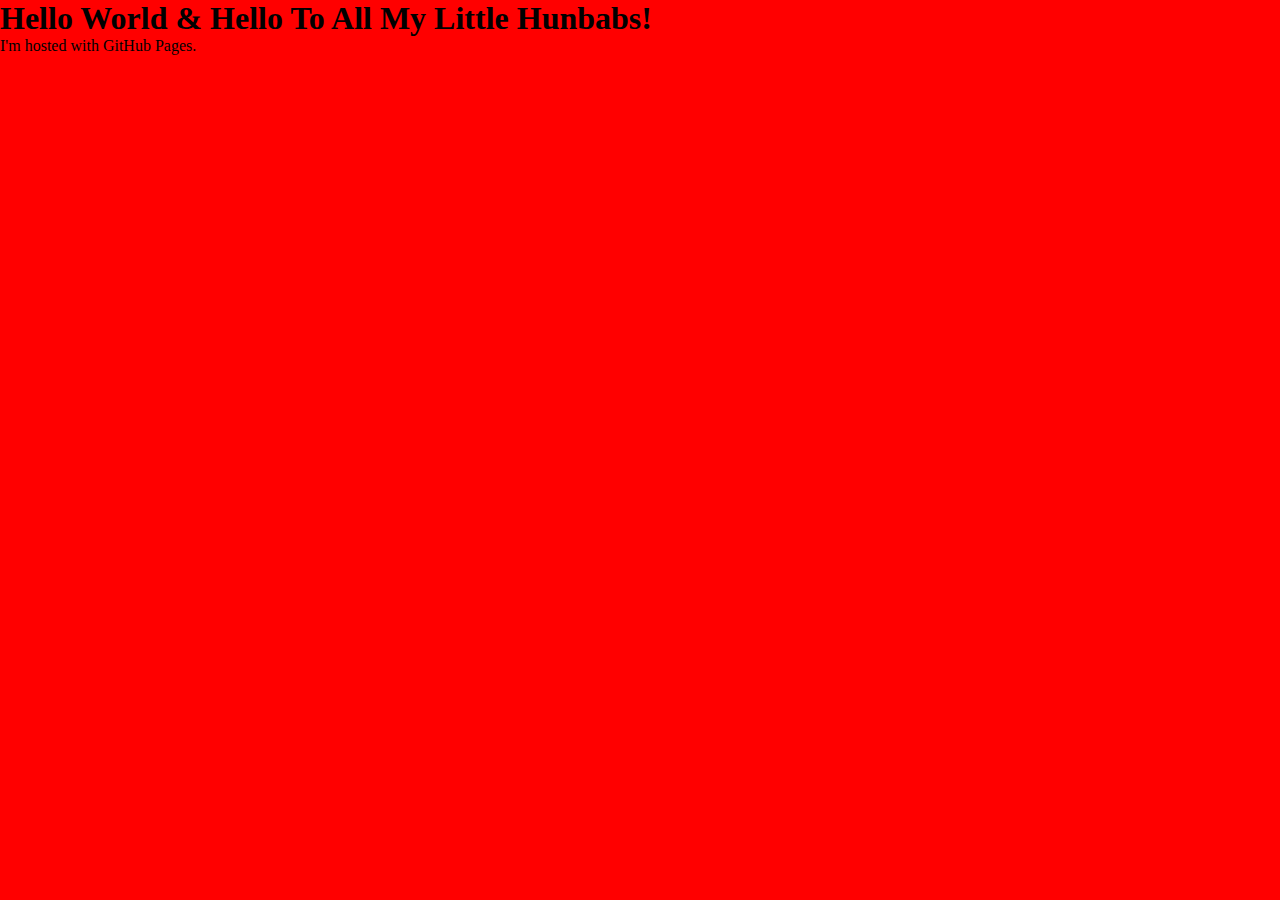
==== index.html @ 92a3d77e "added stylesheet" ====
<!DOCTYPE html>
<html>
	<head>
		<title>My Portfolio</title>
		<link href='style.css' rel='stylesheet'>
	</head>
	<body>
		<h1>Hello World & Hello To All My Little Hunbabs!</h1>
		<p>I'm hosted with GitHub Pages.</p>
	</body>
</html>
---- style.css ----
* {
	margin: 0;
	padding: 0;
}

body {
	background-color: red;
}
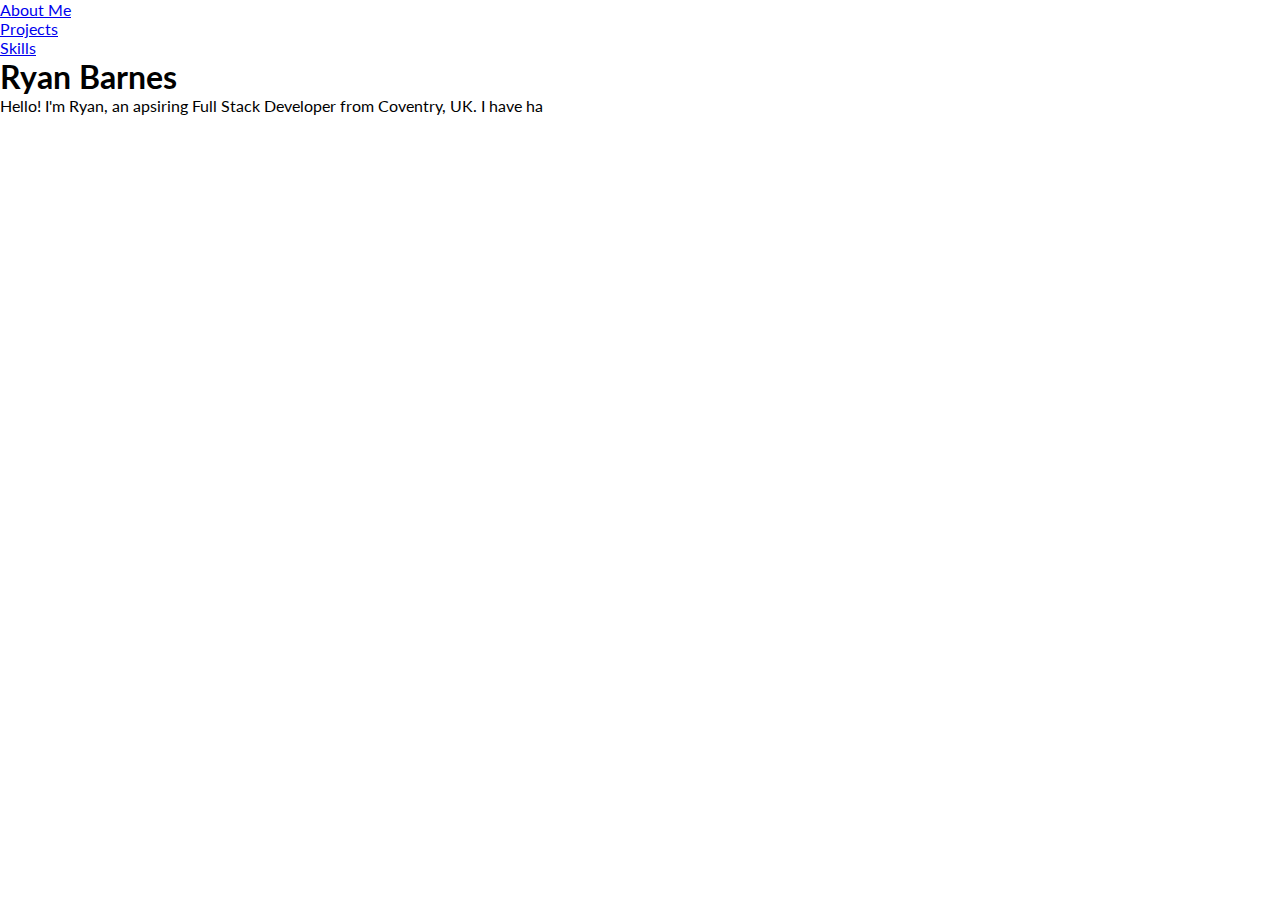
==== commit 8bf990b4: "added structure to index.html" ====
--- a/index.html
+++ b/index.html
@@ -3,9 +3,38 @@
 	<head>
 		<title>My Portfolio</title>
 		<link href='style.css' rel='stylesheet'>
+		<link rel="preconnect" href="https://fonts.googleapis.com">
+		<link rel="preconnect" href="https://fonts.gstatic.com" crossorigin>
+		<link href="https://fonts.googleapis.com/css2?family=Lato:ital,wght@0,100;0,300;0,400;0,700;0,900;1,100;1,300;1,400;1,700;1,900&display=swap" rel="stylesheet">
 	</head>
 	<body>
-		<h1>Hello World & Hello To All My Little Hunbabs!</h1>
-		<p>I'm hosted with GitHub Pages.</p>
+		<!-- Header & Nav Bar -->
+		<header>
+			<nav>
+				<ul>
+					<li><a href='#about-me'>About Me</a></li>
+					<li><a href='#projects'>Projects</a></li>
+					<li><a href='#skills'>Skills</a></li>
+				</ul>
+			</nav>
+		</header>
+
+		<main>
+			<h1>Ryan Barnes</h1>
+
+			<!-- About Me -->
+			<section id='about-me'>
+				<p>Hello! I'm Ryan, an apsiring Full Stack Developer from Coventry, UK. I have ha</p>
+			</section>
+
+			<!-- Projects -->
+			<section id='projects'>
+			</section>
+
+			<!-- Skills -->
+			<section id='skills'>
+			</section>
+
+		</main>
 	</body>
 </html>--- a/style.css
+++ b/style.css
@@ -4,5 +4,5 @@
 }
 
 body {
-	background-color: red;
+	font-family: 'Lato', Serif;
 }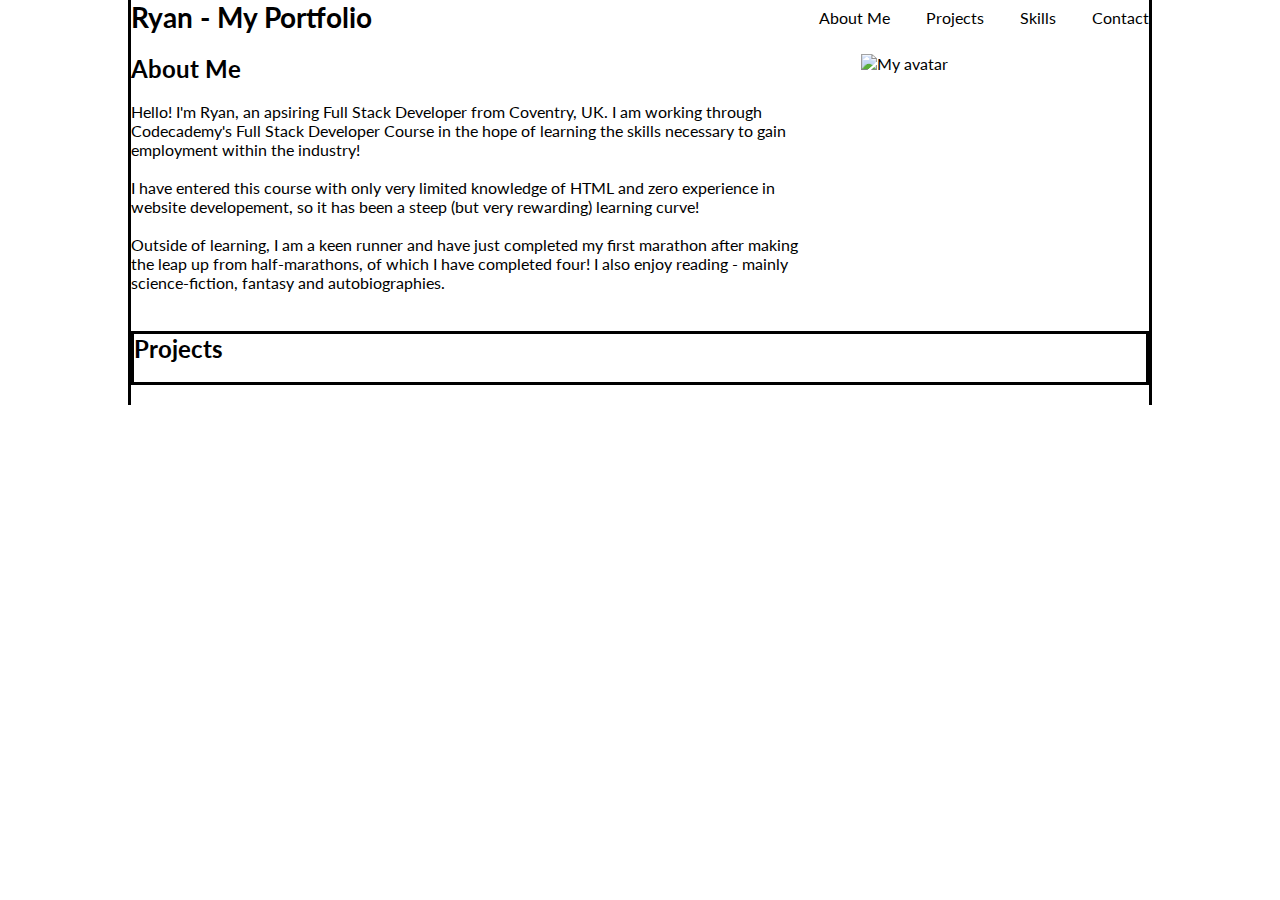
==== commit 82579c2e: "updated index.html and style.css, and added images folder for storing media" ====
--- a/index.html
+++ b/index.html
@@ -1,40 +1,61 @@
 <!DOCTYPE html>
+<html lang="en">
 <html>
 	<head>
 		<title>My Portfolio</title>
+		<meta charset="UTF-8">
+		<meta name="viewport" content="width=device-width, initial-scale=1.0">
 		<link href='style.css' rel='stylesheet'>
 		<link rel="preconnect" href="https://fonts.googleapis.com">
 		<link rel="preconnect" href="https://fonts.gstatic.com" crossorigin>
 		<link href="https://fonts.googleapis.com/css2?family=Lato:ital,wght@0,100;0,300;0,400;0,700;0,900;1,100;1,300;1,400;1,700;1,900&display=swap" rel="stylesheet">
 	</head>
 	<body>
-		<!-- Header & Nav Bar -->
-		<header>
-			<nav>
-				<ul>
-					<li><a href='#about-me'>About Me</a></li>
-					<li><a href='#projects'>Projects</a></li>
-					<li><a href='#skills'>Skills</a></li>
-				</ul>
-			</nav>
-		</header>
 
-		<main>
-			<h1>Ryan Barnes</h1>
+		<div id='grid-container'>
+
+			<!-- Header & Nav Bar -->
+			<header>
+				<p>Ryan - My Portfolio</p>
+				<nav>
+					<ul>
+						<li><a href='#about-me'>About Me</a></li>
+						<li><a href='#projects'>Projects</a></li>
+						<li><a href='#skills'>Skills</a></li>
+						<li><a href='#contact'>Contact</a></li>
+					</ul>
+				</nav>
+			</header>
 
 			<!-- About Me -->
 			<section id='about-me'>
-				<p>Hello! I'm Ryan, an apsiring Full Stack Developer from Coventry, UK. I have ha</p>
+				<h2>About Me</h2><br>
+				<p>Hello! I'm Ryan, an apsiring Full Stack Developer from Coventry, UK. I am working through Codecademy's Full Stack Developer Course in the hope of learning the skills necessary to gain employment within the industry!</p><br>
+				<p>I have entered this course with only very limited knowledge of HTML and zero experience in website developement, so it has been a steep (but very rewarding) learning curve!</p><br>
+				<p>Outside of learning, I am a keen runner and have just completed my first marathon after making the leap up from half-marathons, of which I have completed four! I also enjoy reading - mainly science-fiction, fantasy and autobiographies.</p><br>
 			</section>
+
+			<img id='about-me-image' src='images/avatar.png' alt='My avatar'>
 
 			<!-- Projects -->
 			<section id='projects'>
+				<h2>Projects</h2>
+				<div id='flex-container'>
+					<img>
+					<img>
+					<img>
+				</div>
 			</section>
 
 			<!-- Skills -->
 			<section id='skills'>
 			</section>
 
-		</main>
+			<!-- Contact -->
+			<section id='contact'>
+			</section>
+
+		</div>
+
 	</body>
 </html>--- a/style.css
+++ b/style.css
@@ -1,8 +1,70 @@
+/* Global Styles */
+
 * {
 	margin: 0;
 	padding: 0;
+	box-sizing: border-box;
 }
 
 body {
 	font-family: 'Lato', Serif;
+	max-width: 1024px;
+	margin: 0 auto;
+	border-left: solid;
+	border-right: solid;
+}
+
+#grid-container {
+	display: grid;
+	gap: 20px;
+	grid-template: auto / repeat(3, 1fr);
+}
+
+a {
+	text-decoration: none;
+	color: black;
+}
+
+a:hover {
+	color: darkgreen;
+}
+
+/* Header & Nav */
+
+header {
+	grid-area: 1 / 1 / 2 / 4;
+	display: flex;
+	align-items: center;
+	justify-content: space-between;
+	max-height: 500px;
+}
+
+header p {
+	font-size: 1.75rem;
+	font-weight: bold;
+}
+
+nav li {
+	display: inline;
+	padding-left: 2rem;
+	font-size: 1rem;
+}
+
+/* About Me Section */
+
+#about-me {
+	grid-area: 2 / 1 / 3 / 3;
+}
+
+#about-me-image {
+	grid-area: 2 / 3 / 3 / 4;
+	width: 250px;
+	justify-self: center;
+}
+
+/* Projects */
+
+#projects {
+	grid-area: 3 / 1 / 4 / 4;
+	border: solid;
 }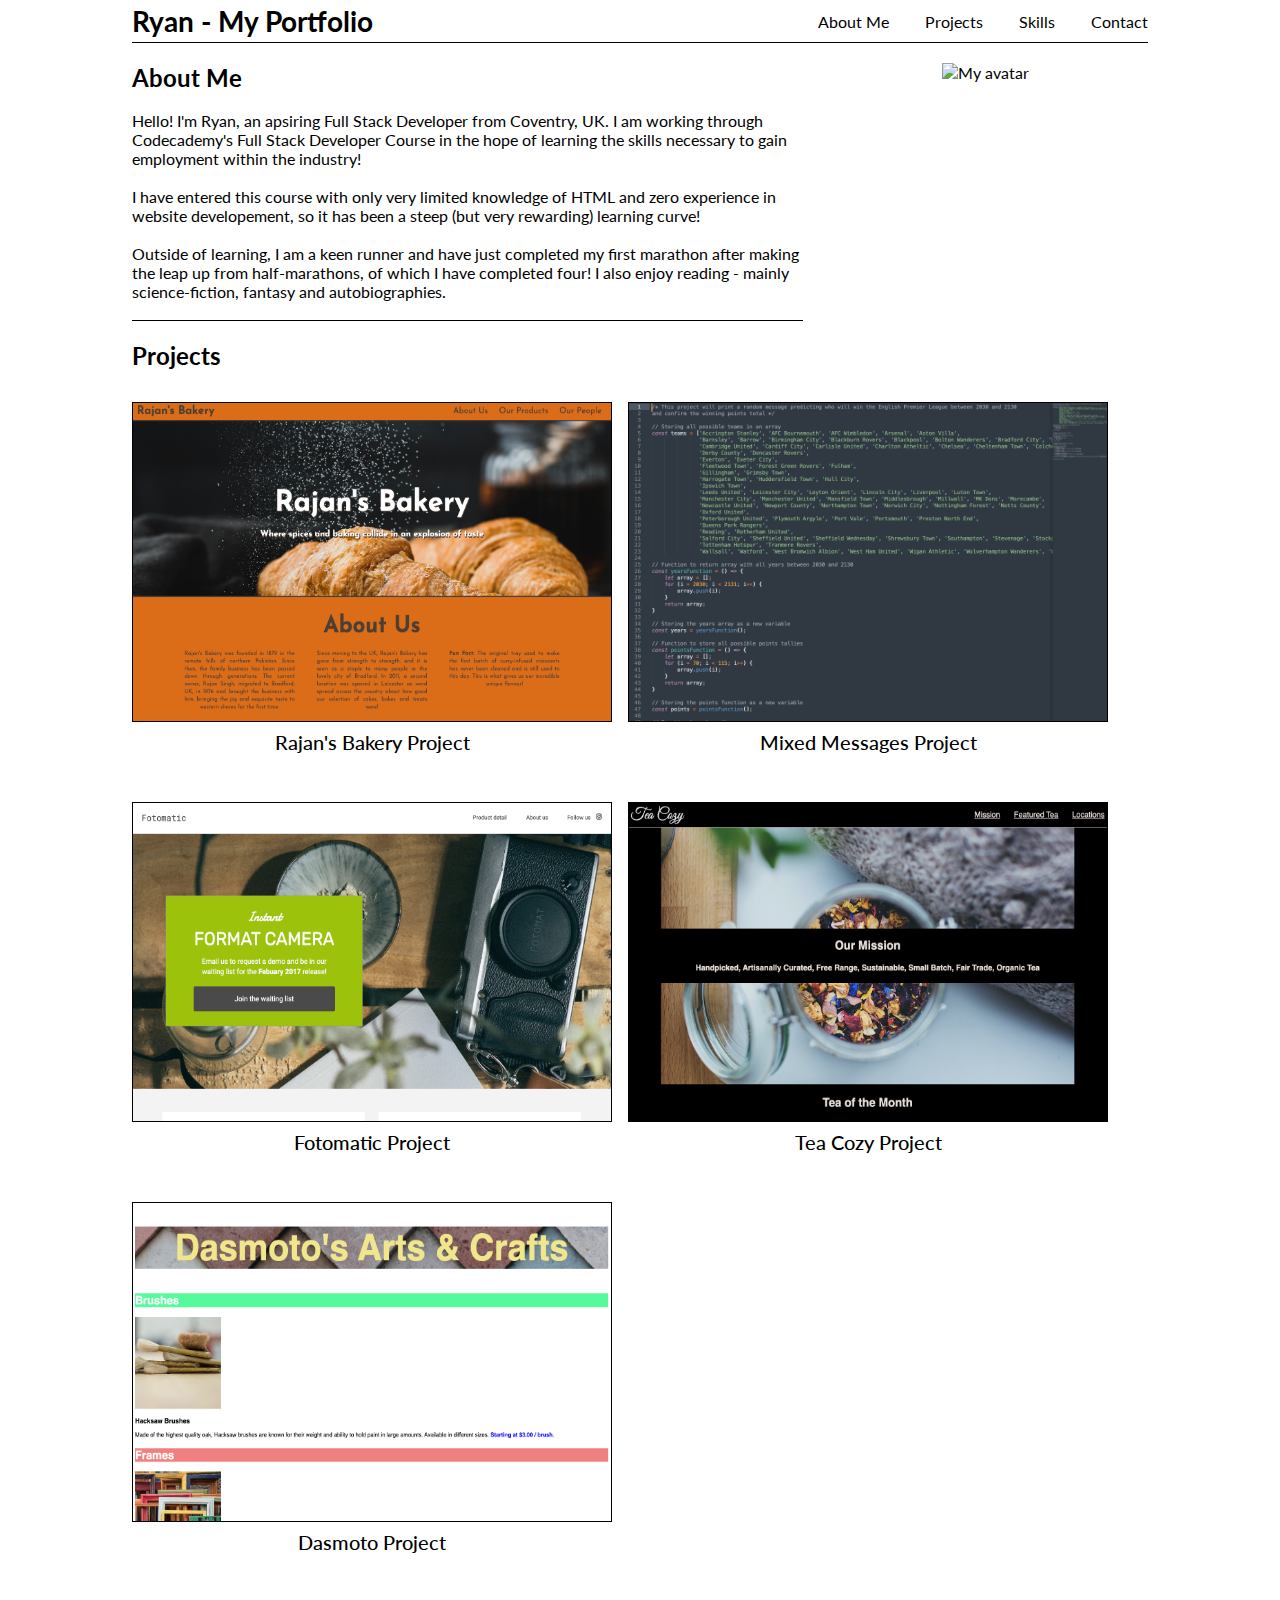
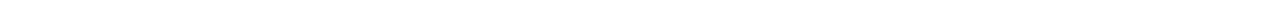
==== commit 76ed64de: "added hover opacity effect on images using JS" ====
--- a/index.html
+++ b/index.html
@@ -41,9 +41,26 @@
 			<section id='projects'>
 				<h2>Projects</h2>
 				<div id='flex-container'>
-					<img>
-					<img>
-					<img>
+					<figure><a href='https://github.com/ryan-f-b/flexBoxProject' target='_blank'>
+						<img class='projectImage' src='images/rajansBakery.png' alt="Screenshot of the Rajan's Bakery website">
+						<figcaption>Rajan's Bakery Project</figcaption></a>
+					</figure>
+					<figure><a href='https://github.com/ryan-f-b/mixedMessagesProject' target='_blank'>
+						<img class='projectImage' src='images/mixedMessages.png' alt="Screenshot of the Mixed Messages Project JavaScript code">
+						<figcaption>Mixed Messages Project</figcaption></a>
+					</figure>
+					<figure><a href='https://github.com/ryan-f-b/fotomaticProject' target='_blank'>
+						<img class='projectImage' src='images/fotomatic.png' alt="Screenshot of the Fotomatic website">
+						<figcaption>Fotomatic Project</figcaption></a>
+					</figure>
+					<figure><a href='https://github.com/ryan-f-b/teaCozyProject' target='_blank'>
+						<img class='projectImage' src='images/teaCozy.png' alt="Screenshot of the Tea Cozy website">
+						<figcaption>Tea Cozy Project</figcaption></a>
+					</figure>
+					<figure><a href='https://github.com/ryan-f-b/dasmotoProject' target='_blank'>
+						<img class='projectImage' src='images/dasmoto.png' alt="Screenshot of the Dasmoto website">
+						<figcaption>Dasmoto Project</figcaption></a>
+					</figure>
 				</div>
 			</section>
 
@@ -56,6 +73,6 @@
 			</section>
 
 		</div>
-
+		<script src='script.js'></script>
 	</body>
 </html>--- a/style.css
+++ b/style.css
@@ -10,8 +10,9 @@
 	font-family: 'Lato', Serif;
 	max-width: 1024px;
 	margin: 0 auto;
-	border-left: solid;
-	border-right: solid;
+	/* border-left: solid;
+	border-right: solid; */
+	padding: .25rem;
 }
 
 #grid-container {
@@ -27,6 +28,7 @@
 
 a:hover {
 	color: darkgreen;
+	text-decoration: underline;
 }
 
 /* Header & Nav */
@@ -37,6 +39,8 @@
 	align-items: center;
 	justify-content: space-between;
 	max-height: 500px;
+	padding-bottom: .25rem;
+	border-bottom: .1rem solid black;
 }
 
 header p {
@@ -54,11 +58,12 @@
 
 #about-me {
 	grid-area: 2 / 1 / 3 / 3;
+	border-bottom: .1rem solid black;
 }
 
 #about-me-image {
 	grid-area: 2 / 3 / 3 / 4;
-	width: 250px;
+	max-width: 250px;
 	justify-self: center;
 }
 
@@ -66,5 +71,35 @@
 
 #projects {
 	grid-area: 3 / 1 / 4 / 4;
-	border: solid;
+	/* border: solid; */
+}
+
+#projects h2 {
+	padding-bottom: 1rem;
+}
+
+#flex-container {
+	display: flex;
+	flex-wrap: wrap;
+	text-align: center;
+	font-size: 1.25rem;
+	font-weight: 500;
+}
+
+#flex-container figure {
+	padding: 1rem 1rem 0 0;
+}
+
+#flex-container img {
+	width: 30rem;
+	height: 20rem;
+	border: .1rem solid black;
+}
+
+/* #flex-container img:hover {
+	opacity: .9;
+} */
+
+#flex-container figcaption {
+	padding: .25rem 0 2rem 0;
 }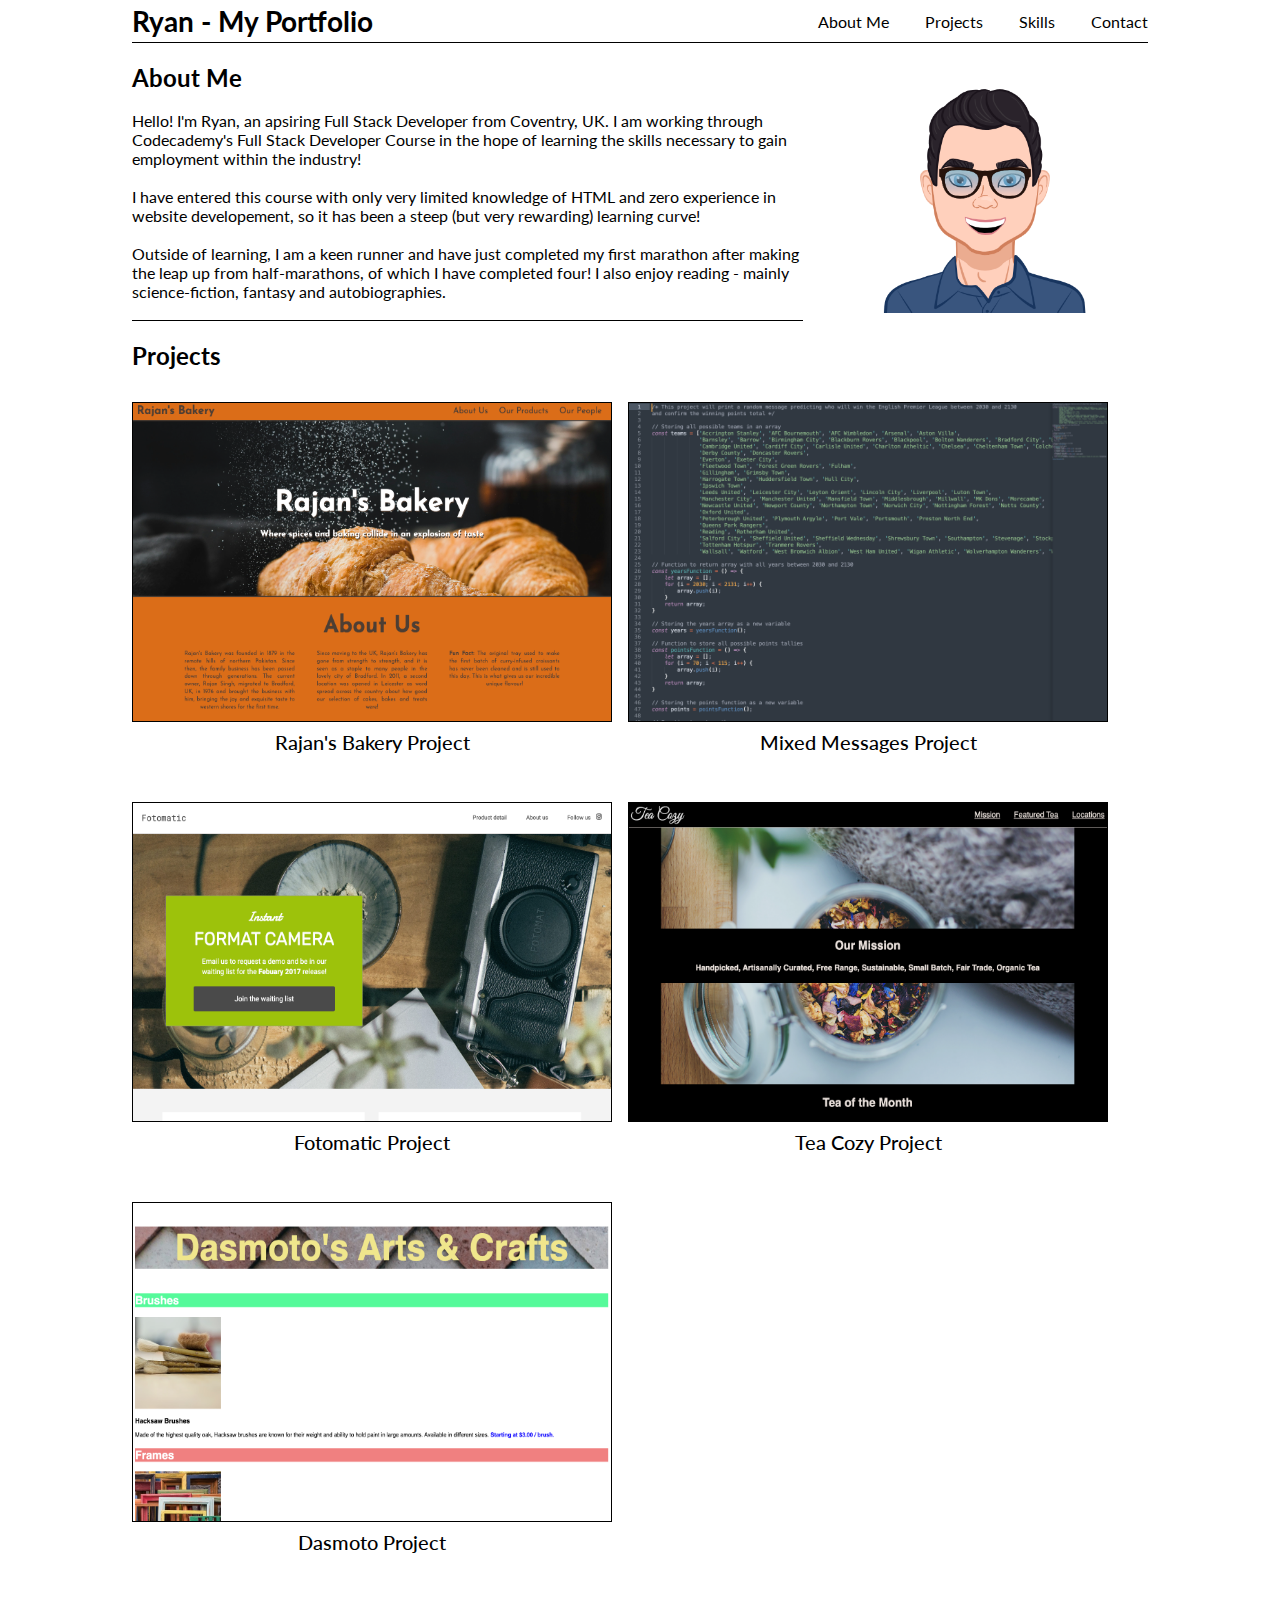
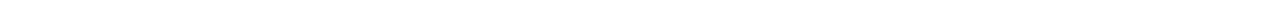
==== commit 76ef567d: "fixed error with avatar not showing" ====
--- a/index.html
+++ b/index.html
@@ -35,7 +35,7 @@
 				<p>Outside of learning, I am a keen runner and have just completed my first marathon after making the leap up from half-marathons, of which I have completed four! I also enjoy reading - mainly science-fiction, fantasy and autobiographies.</p><br>
 			</section>
 
-			<img id='about-me-image' src='images/avatar.png' alt='My avatar'>
+			<img id='about-me-image' src='images/Avatar.png' alt='My avatar'>
 
 			<!-- Projects -->
 			<section id='projects'>
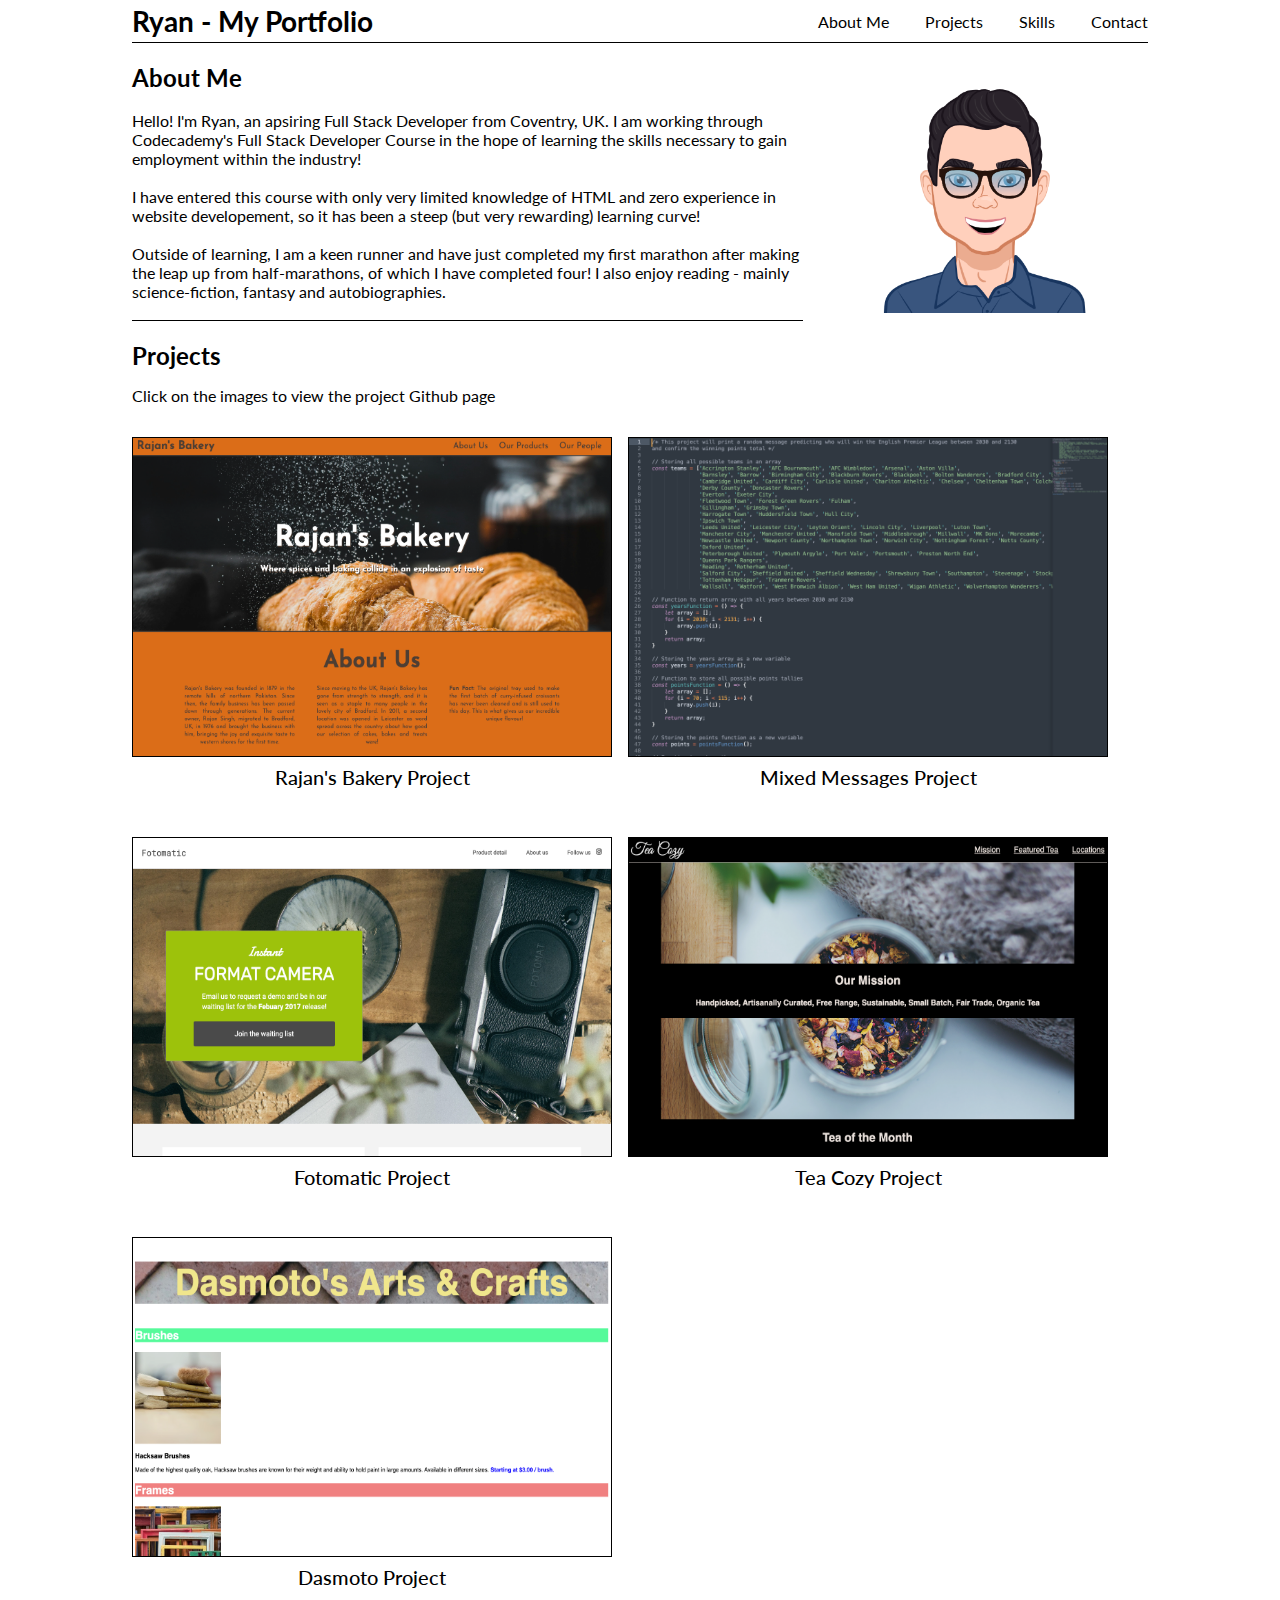
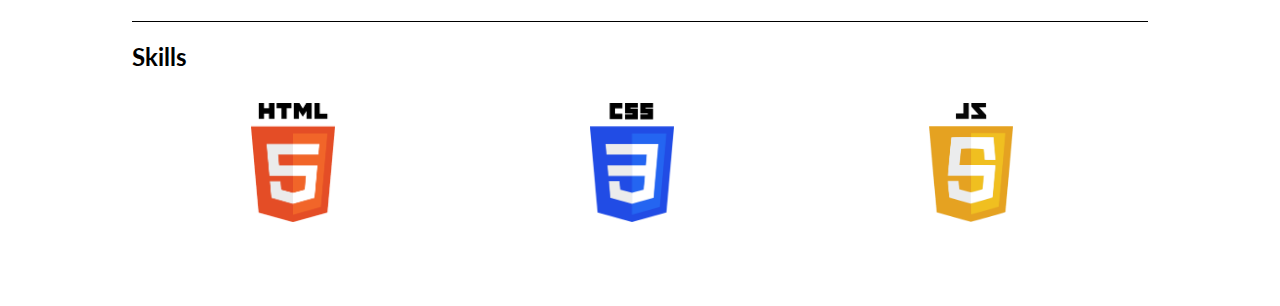
==== commit 626cc569: "finished content and improved styling" ====
--- a/index.html
+++ b/index.html
@@ -40,6 +40,7 @@
 			<!-- Projects -->
 			<section id='projects'>
 				<h2>Projects</h2>
+				<p>Click on the images to view the project Github page</p>
 				<div id='flex-container'>
 					<figure><a href='https://github.com/ryan-f-b/flexBoxProject' target='_blank'>
 						<img class='projectImage' src='images/rajansBakery.png' alt="Screenshot of the Rajan's Bakery website">
@@ -66,10 +67,12 @@
 
 			<!-- Skills -->
 			<section id='skills'>
-			</section>
-
-			<!-- Contact -->
-			<section id='contact'>
+				<h2>Skills</h2>
+				<div id='img-container'>
+					<img src='images/html.png' alt="HTML5 Logo">
+					<img src='images/css.png' alt="CSS Logo">
+					<img src='images/js.png' alt="JavaScript Logo">
+				</div>
 			</section>
 
 		</div>
--- a/style.css
+++ b/style.css
@@ -54,6 +54,16 @@
 	font-size: 1rem;
 }
 
+@media only screen and (max-width: 425px) {
+	nav {
+		display: none;
+	}
+
+	header p {
+		align-text: center;
+	}
+}
+
 /* About Me Section */
 
 #about-me {
@@ -67,14 +77,42 @@
 	justify-self: center;
 }
 
+@media only screen and (max-width: 425px) {
+	#about-me {
+		grid-area: 2 / 1 / 3 / 4;
+	}
+
+	#about-me-image {
+		display: none;
+	}
+}
+
+@media only screen and (max-width: 768px) {
+	#about-me {
+		grid-area: 2 / 1 / 3 / 4;
+	}
+
+	#about-me-image {
+		display: none;
+	}
+
+	#about-me p {
+		padding-right: .5rem;
+	}
+}
+
 /* Projects */
 
 #projects {
 	grid-area: 3 / 1 / 4 / 4;
-	/* border: solid; */
+	border-bottom: .1rem solid black;
 }
 
 #projects h2 {
+	padding-bottom: 1rem;
+}
+
+#projects p {
 	padding-bottom: 1rem;
 }
 
@@ -96,10 +134,39 @@
 	border: .1rem solid black;
 }
 
-/* #flex-container img:hover {
-	opacity: .9;
-} */
-
 #flex-container figcaption {
 	padding: .25rem 0 2rem 0;
+}
+
+@media only screen and (max-width: 768px) {
+	#flex-container img {
+		width: 22rem;
+		height: 15rem;
+		border: .1rem solid black;
+	}
+}
+
+
+/* Skills */
+
+#skills {
+	grid-area: 4 / 1 / 5 / 4;
+	padding-bottom: 3rem;
+}
+
+#img-container {
+	display: flex;
+	padding-bottom: 1rem;
+	justify-content: space-around;
+}
+
+#skills img {
+	padding: 2rem 1rem 1rem 0;
+	max-width: 100px;
+	height: auto;
+	transition: all 1s;
+} 
+
+#skills img:hover {
+	transform: scale(1) rotate(360deg);
 }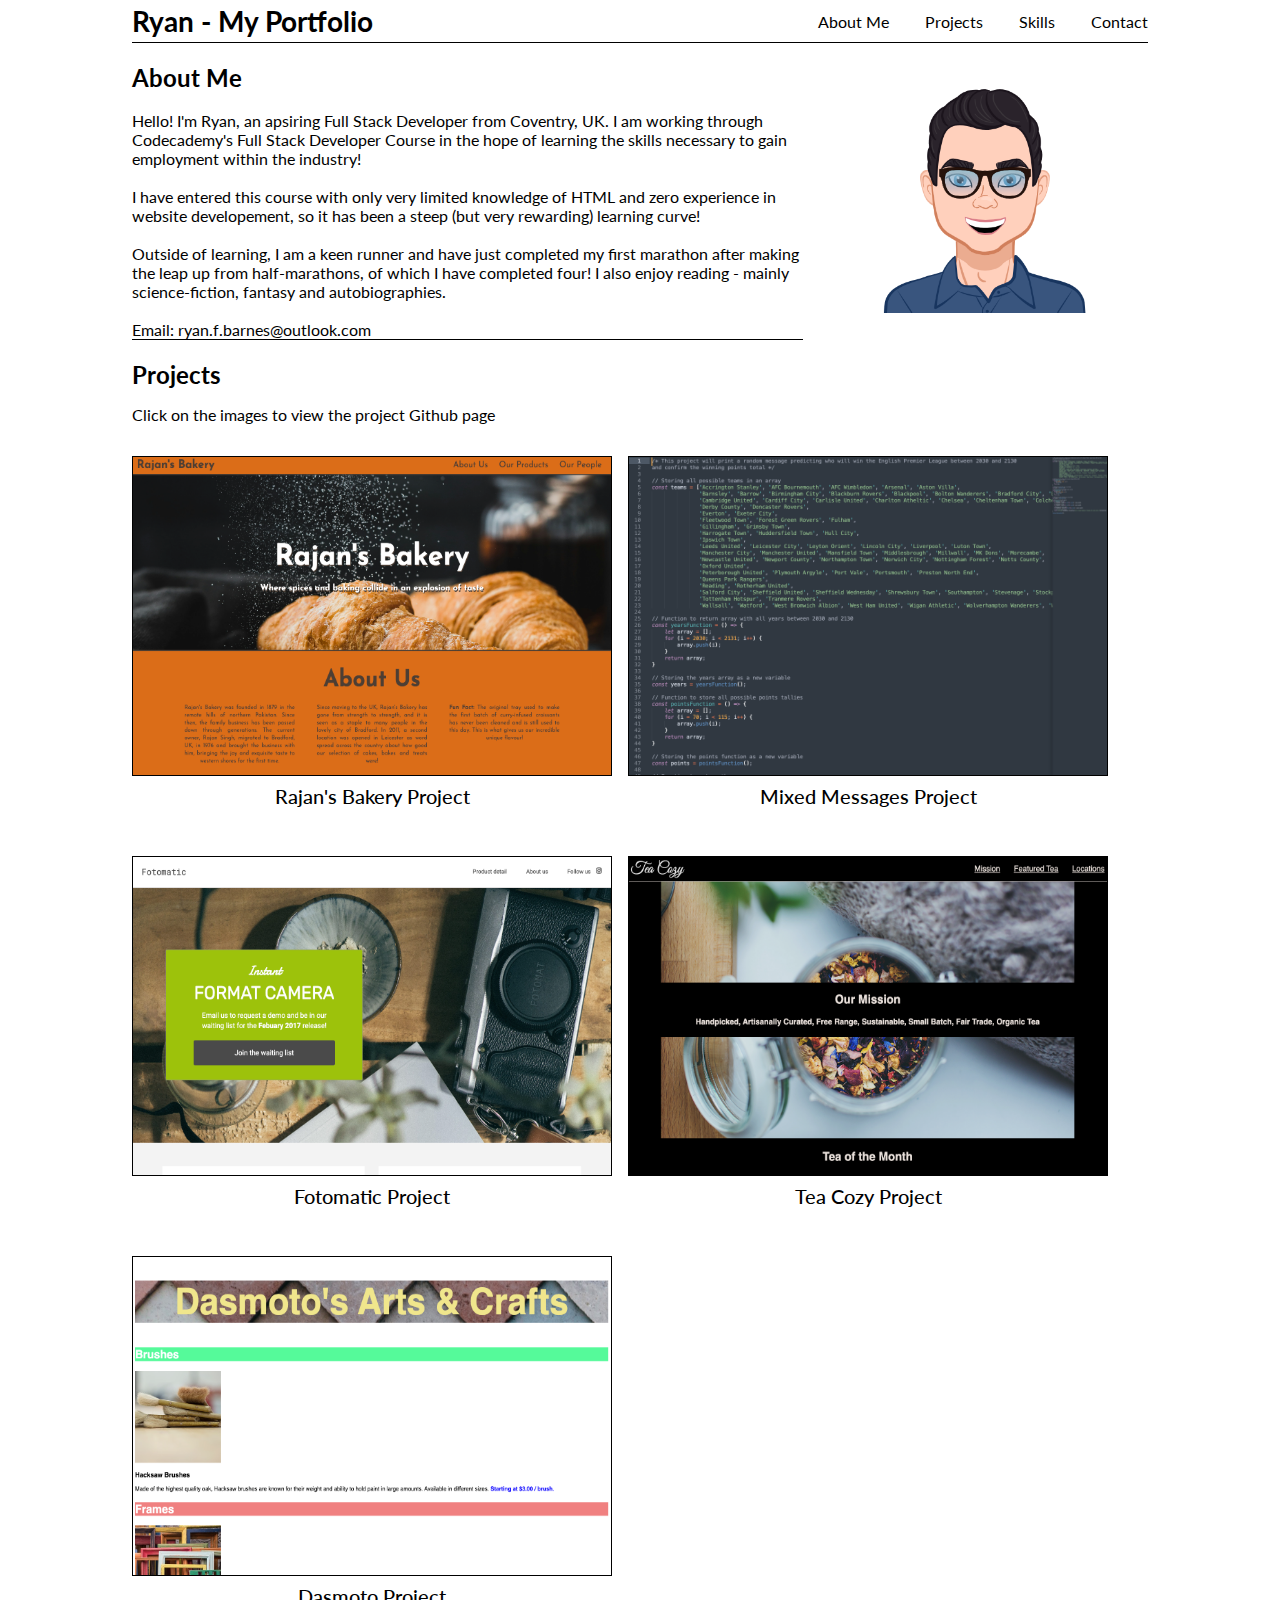
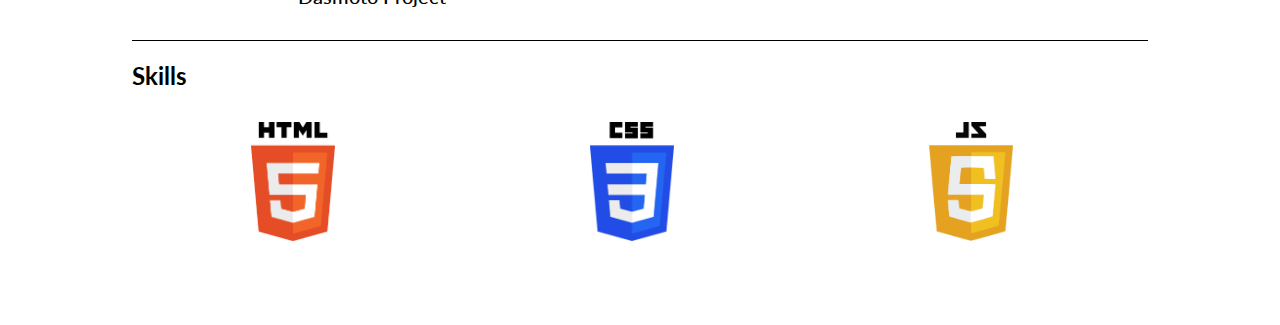
==== commit 7af42ef3: "added email address" ====
--- a/index.html
+++ b/index.html
@@ -33,6 +33,7 @@
 				<p>Hello! I'm Ryan, an apsiring Full Stack Developer from Coventry, UK. I am working through Codecademy's Full Stack Developer Course in the hope of learning the skills necessary to gain employment within the industry!</p><br>
 				<p>I have entered this course with only very limited knowledge of HTML and zero experience in website developement, so it has been a steep (but very rewarding) learning curve!</p><br>
 				<p>Outside of learning, I am a keen runner and have just completed my first marathon after making the leap up from half-marathons, of which I have completed four! I also enjoy reading - mainly science-fiction, fantasy and autobiographies.</p><br>
+				<p>Email: ryan.f.barnes@outlook.com</p>
 			</section>
 
 			<img id='about-me-image' src='images/Avatar.png' alt='My avatar'>
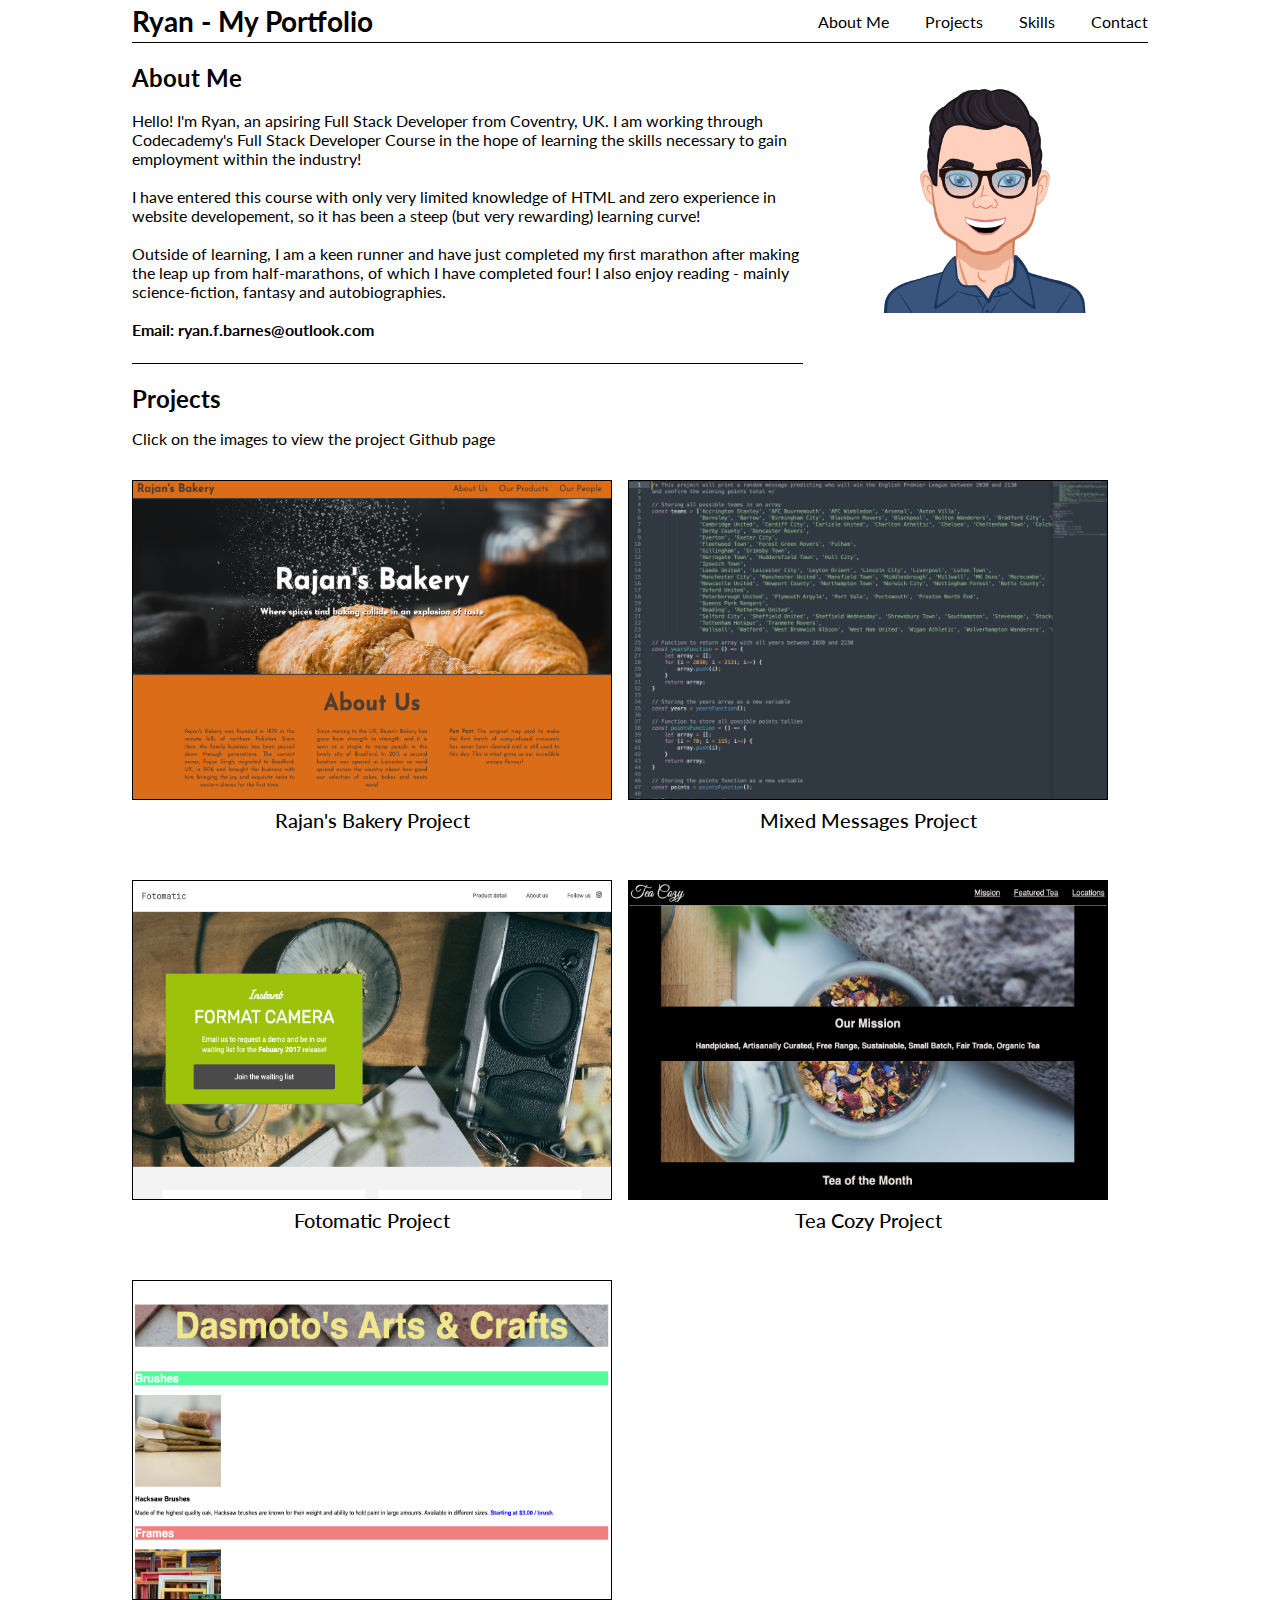
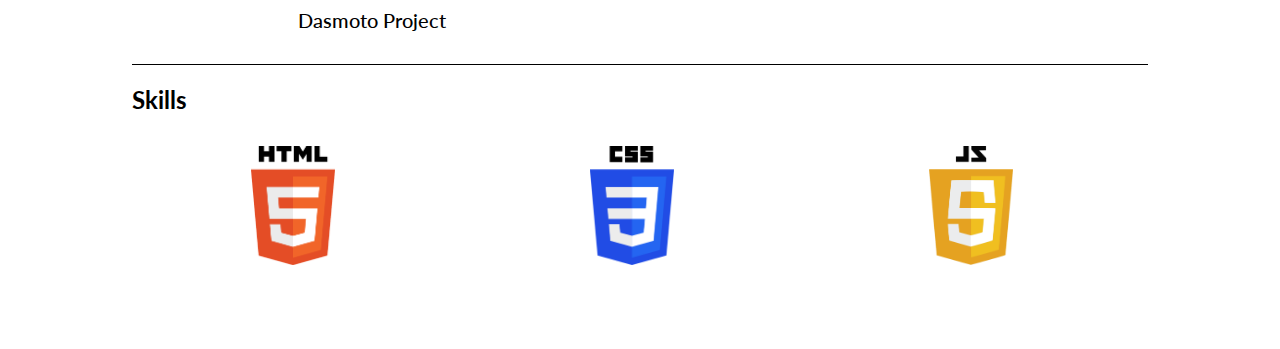
==== commit 44987a68: "improved styling" ====
--- a/index.html
+++ b/index.html
@@ -33,7 +33,7 @@
 				<p>Hello! I'm Ryan, an apsiring Full Stack Developer from Coventry, UK. I am working through Codecademy's Full Stack Developer Course in the hope of learning the skills necessary to gain employment within the industry!</p><br>
 				<p>I have entered this course with only very limited knowledge of HTML and zero experience in website developement, so it has been a steep (but very rewarding) learning curve!</p><br>
 				<p>Outside of learning, I am a keen runner and have just completed my first marathon after making the leap up from half-marathons, of which I have completed four! I also enjoy reading - mainly science-fiction, fantasy and autobiographies.</p><br>
-				<p>Email: ryan.f.barnes@outlook.com</p>
+				<p><strong>Email: ryan.f.barnes@outlook.com</strong></p>
 			</section>
 
 			<img id='about-me-image' src='images/Avatar.png' alt='My avatar'>
--- a/style.css
+++ b/style.css
@@ -69,6 +69,7 @@
 #about-me {
 	grid-area: 2 / 1 / 3 / 3;
 	border-bottom: .1rem solid black;
+	padding-bottom: 1.5rem;
 }
 
 #about-me-image {
